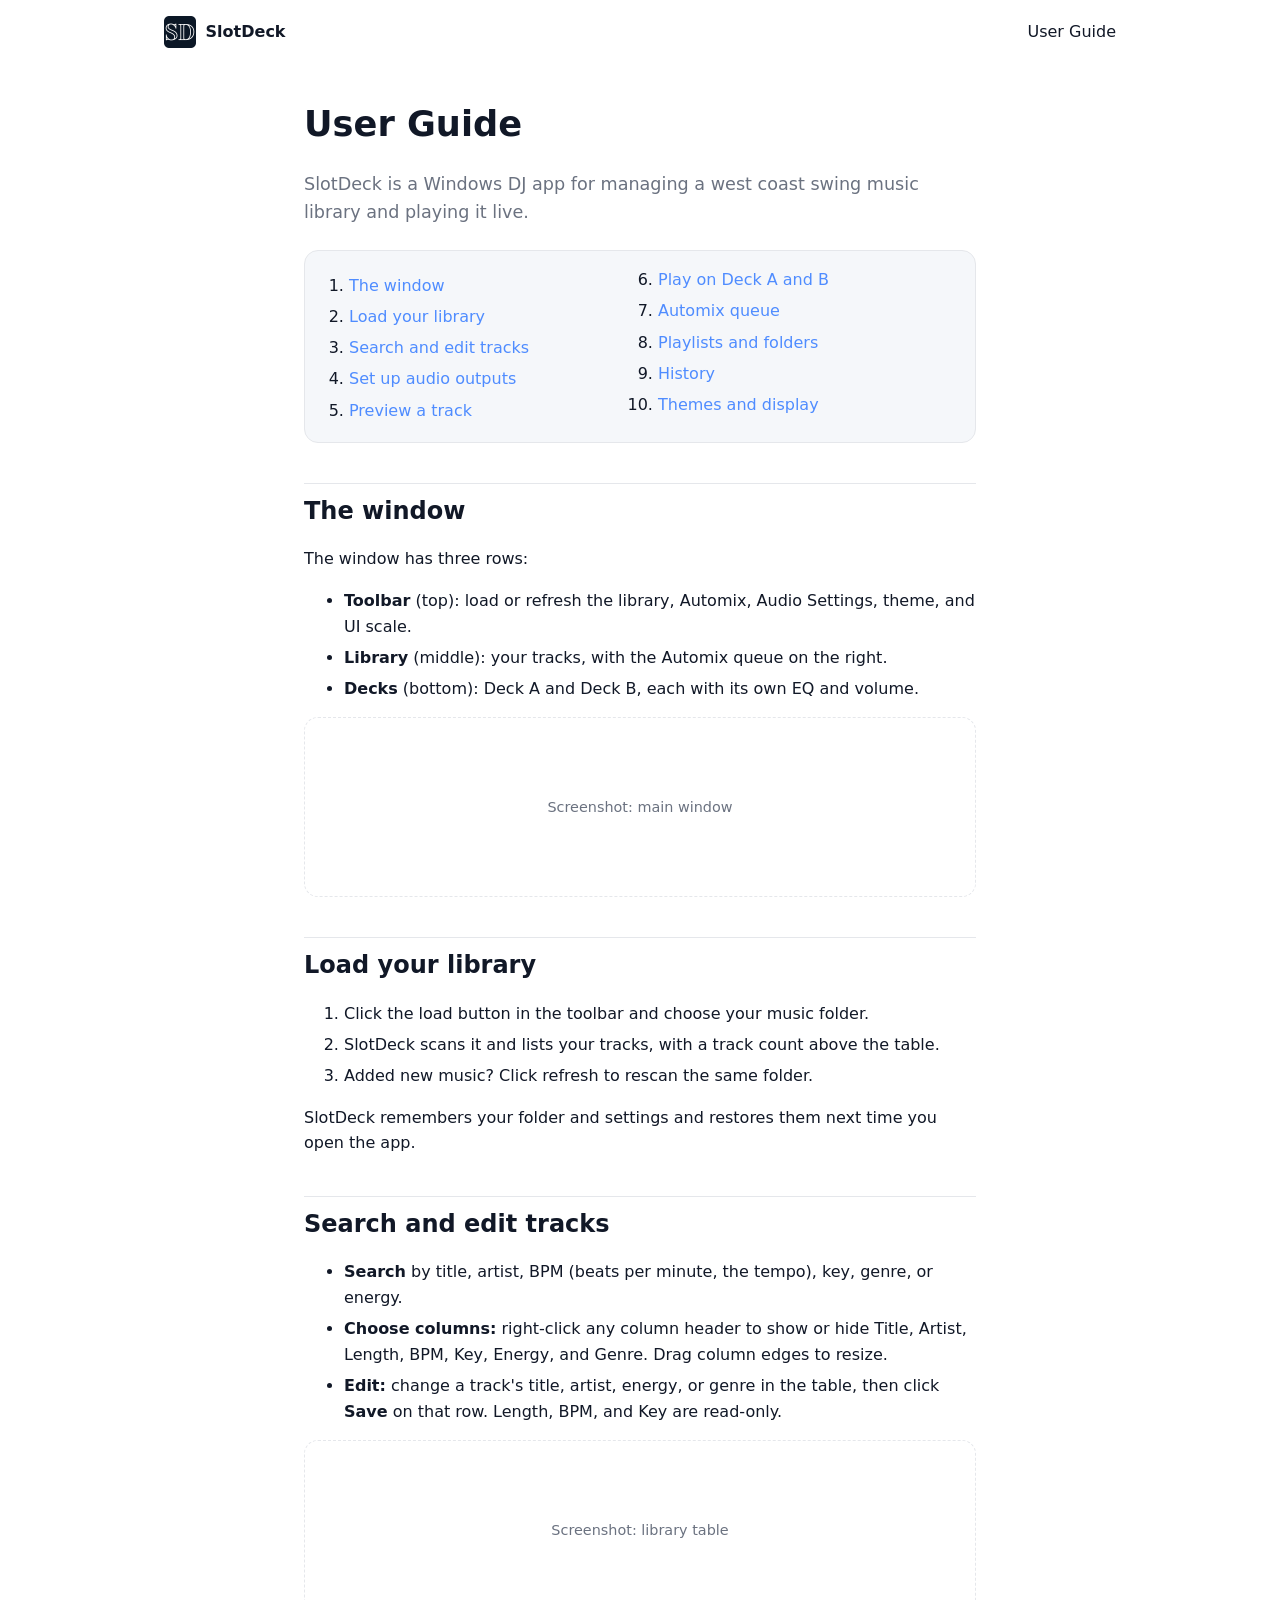
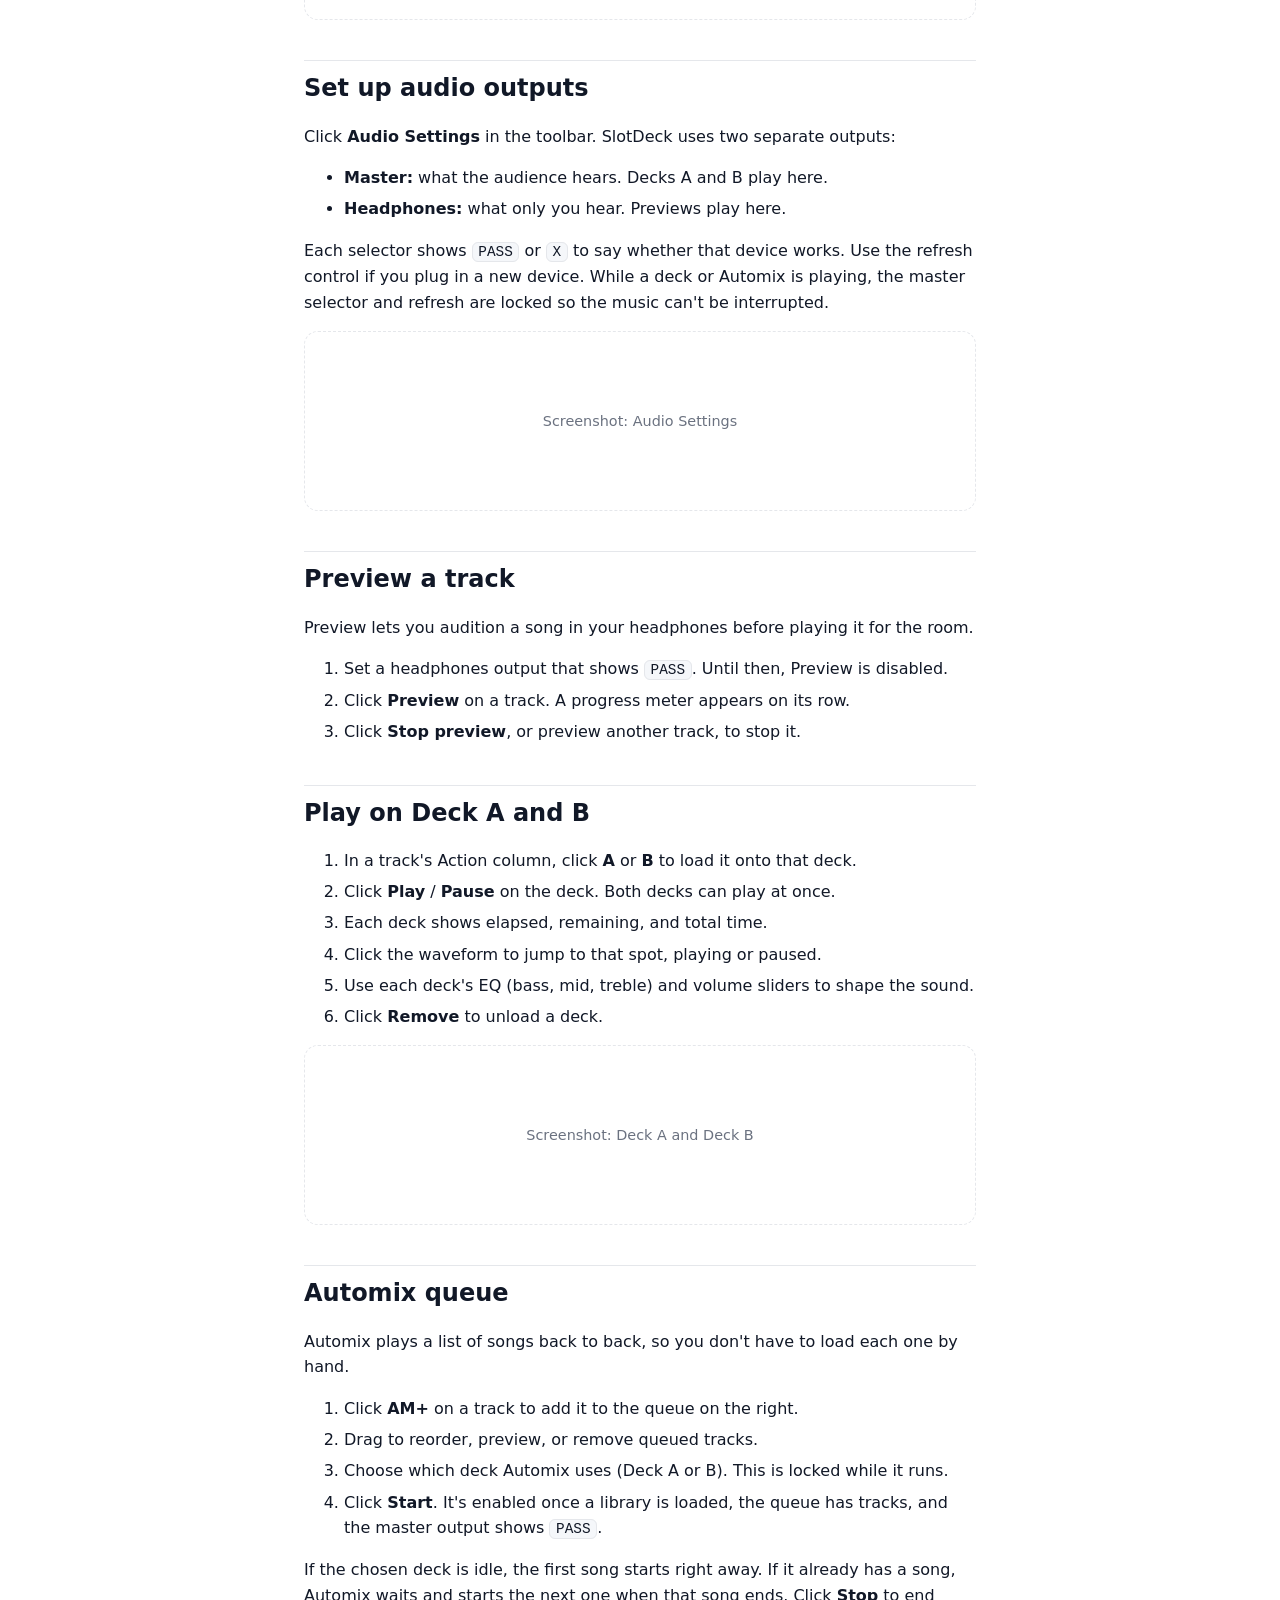
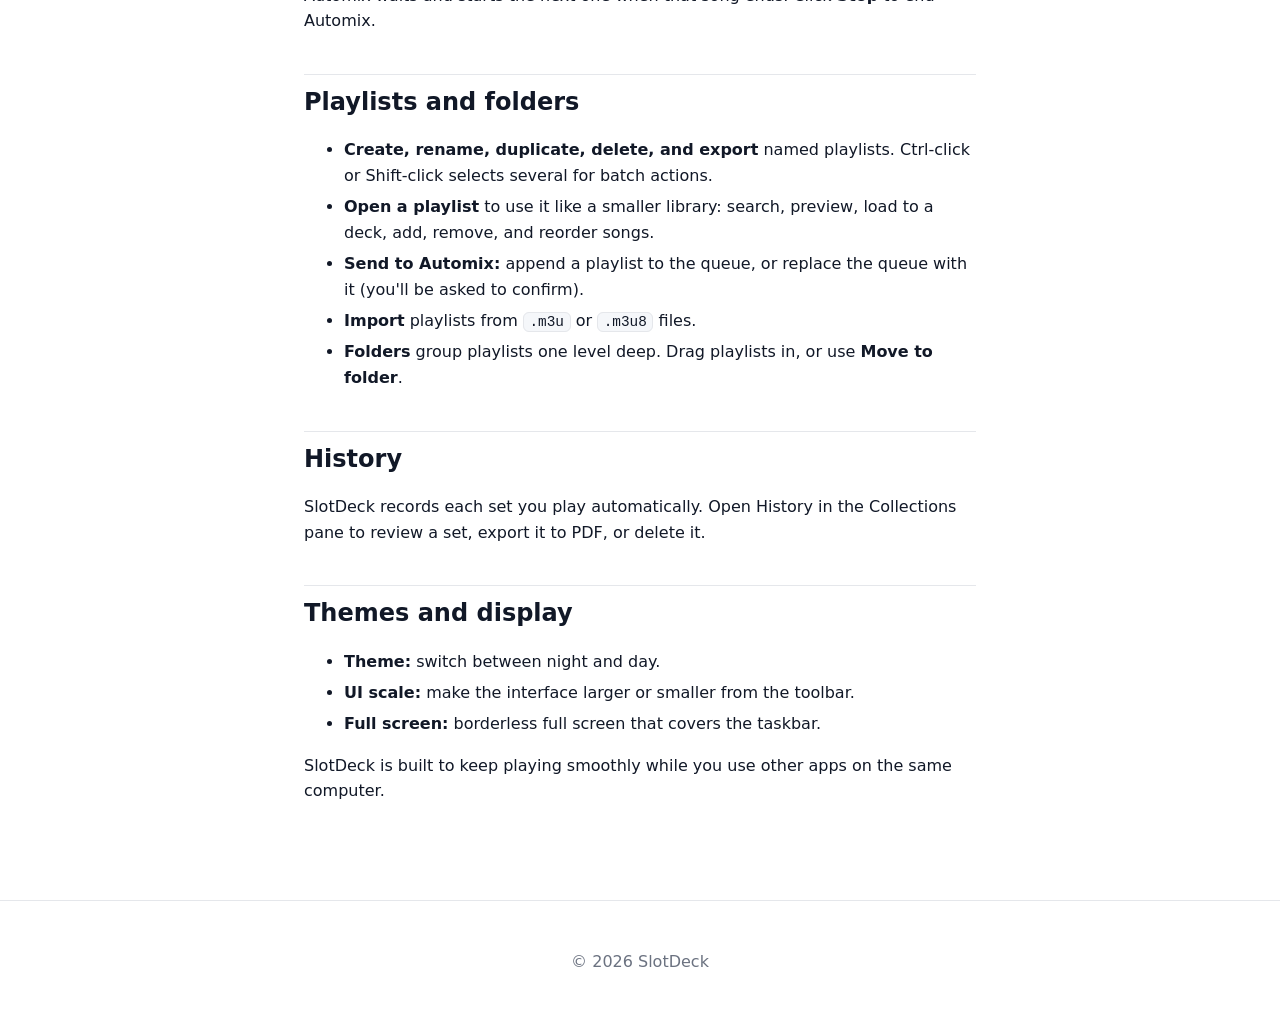
==== docs/guide.html @ 699abc44 "Add initial project files including HTML, CSS, JS, and tasks configuration" ====
<!doctype html>
<html lang="en">
<head>
  <meta charset="utf-8">
  <meta name="viewport" content="width=device-width, initial-scale=1">
  <title>User Guide | SlotDeck</title>
  <meta name="description" content="How to use SlotDeck.">
  <link rel="icon" href="favicon.ico">
  <link rel="stylesheet" href="assets/css/style.css">
</head>
<body>
  <header class="nav">
    <a class="brand" href="./"><img src="assets/img/logo.png" alt="">SlotDeck</a>
    <nav><a href="guide.html">User Guide</a></nav>
  </header>

  <main class="guide">
    <h1>User Guide</h1>
    <p class="lead">SlotDeck is a Windows DJ app for managing a west coast swing music library and playing it live.</p>

    <nav class="toc" aria-label="Contents">
      <ol>
        <li><a href="#layout">The window</a></li>
        <li><a href="#library">Load your library</a></li>
        <li><a href="#search">Search and edit tracks</a></li>
        <li><a href="#audio">Set up audio outputs</a></li>
        <li><a href="#preview">Preview a track</a></li>
        <li><a href="#decks">Play on Deck A and B</a></li>
        <li><a href="#automix">Automix queue</a></li>
        <li><a href="#playlists">Playlists and folders</a></li>
        <li><a href="#history">History</a></li>
        <li><a href="#display">Themes and display</a></li>
      </ol>
    </nav>

    <h2 id="layout">The window</h2>
    <p>The window has three rows:</p>
    <ul>
      <li><strong>Toolbar</strong> (top): load or refresh the library, Automix, Audio Settings, theme, and UI scale.</li>
      <li><strong>Library</strong> (middle): your tracks, with the Automix queue on the right.</li>
      <li><strong>Decks</strong> (bottom): Deck A and Deck B, each with its own EQ and volume.</li>
    </ul>
    <figure><div class="shot">Screenshot: main window</div></figure>

    <h2 id="library">Load your library</h2>
    <ol>
      <li>Click the load button in the toolbar and choose your music folder.</li>
      <li>SlotDeck scans it and lists your tracks, with a track count above the table.</li>
      <li>Added new music? Click refresh to rescan the same folder.</li>
    </ol>
    <p>SlotDeck remembers your folder and settings and restores them next time you open the app.</p>

    <h2 id="search">Search and edit tracks</h2>
    <ul>
      <li><strong>Search</strong> by title, artist, BPM (beats per minute, the tempo), key, genre, or energy.</li>
      <li><strong>Choose columns:</strong> right-click any column header to show or hide Title, Artist, Length, BPM, Key, Energy, and Genre. Drag column edges to resize.</li>
      <li><strong>Edit:</strong> change a track's title, artist, energy, or genre in the table, then click <strong>Save</strong> on that row. Length, BPM, and Key are read-only.</li>
    </ul>
    <figure><div class="shot">Screenshot: library table</div></figure>

    <h2 id="audio">Set up audio outputs</h2>
    <p>Click <strong>Audio Settings</strong> in the toolbar. SlotDeck uses two separate outputs:</p>
    <ul>
      <li><strong>Master:</strong> what the audience hears. Decks A and B play here.</li>
      <li><strong>Headphones:</strong> what only you hear. Previews play here.</li>
    </ul>
    <p>Each selector shows <code>PASS</code> or <code>X</code> to say whether that device works. Use the refresh control if you plug in a new device. While a deck or Automix is playing, the master selector and refresh are locked so the music can't be interrupted.</p>
    <figure><div class="shot">Screenshot: Audio Settings</div></figure>

    <h2 id="preview">Preview a track</h2>
    <p>Preview lets you audition a song in your headphones before playing it for the room.</p>
    <ol>
      <li>Set a headphones output that shows <code>PASS</code>. Until then, Preview is disabled.</li>
      <li>Click <strong>Preview</strong> on a track. A progress meter appears on its row.</li>
      <li>Click <strong>Stop preview</strong>, or preview another track, to stop it.</li>
    </ol>

    <h2 id="decks">Play on Deck A and B</h2>
    <ol>
      <li>In a track's Action column, click <strong>A</strong> or <strong>B</strong> to load it onto that deck.</li>
      <li>Click <strong>Play</strong> / <strong>Pause</strong> on the deck. Both decks can play at once.</li>
      <li>Each deck shows elapsed, remaining, and total time.</li>
      <li>Click the waveform to jump to that spot, playing or paused.</li>
      <li>Use each deck's EQ (bass, mid, treble) and volume sliders to shape the sound.</li>
      <li>Click <strong>Remove</strong> to unload a deck.</li>
    </ol>
    <figure><div class="shot">Screenshot: Deck A and Deck B</div></figure>

    <h2 id="automix">Automix queue</h2>
    <p>Automix plays a list of songs back to back, so you don't have to load each one by hand.</p>
    <ol>
      <li>Click <strong>AM+</strong> on a track to add it to the queue on the right.</li>
      <li>Drag to reorder, preview, or remove queued tracks.</li>
      <li>Choose which deck Automix uses (Deck A or B). This is locked while it runs.</li>
      <li>Click <strong>Start</strong>. It's enabled once a library is loaded, the queue has tracks, and the master output shows <code>PASS</code>.</li>
    </ol>
    <p>If the chosen deck is idle, the first song starts right away. If it already has a song, Automix waits and starts the next one when that song ends. Click <strong>Stop</strong> to end Automix.</p>

    <h2 id="playlists">Playlists and folders</h2>
    <ul>
      <li><strong>Create, rename, duplicate, delete, and export</strong> named playlists. Ctrl-click or Shift-click selects several for batch actions.</li>
      <li><strong>Open a playlist</strong> to use it like a smaller library: search, preview, load to a deck, add, remove, and reorder songs.</li>
      <li><strong>Send to Automix:</strong> append a playlist to the queue, or replace the queue with it (you'll be asked to confirm).</li>
      <li><strong>Import</strong> playlists from <code>.m3u</code> or <code>.m3u8</code> files.</li>
      <li><strong>Folders</strong> group playlists one level deep. Drag playlists in, or use <strong>Move to folder</strong>.</li>
    </ul>

    <h2 id="history">History</h2>
    <p>SlotDeck records each set you play automatically. Open History in the Collections pane to review a set, export it to PDF, or delete it.</p>

    <h2 id="display">Themes and display</h2>
    <ul>
      <li><strong>Theme:</strong> switch between night and day.</li>
      <li><strong>UI scale:</strong> make the interface larger or smaller from the toolbar.</li>
      <li><strong>Full screen:</strong> borderless full screen that covers the taskbar.</li>
    </ul>
    <p>SlotDeck is built to keep playing smoothly while you use other apps on the same computer.</p>
  </main>

  <footer>&copy; 2026 SlotDeck</footer>
  <script src="assets/js/main.js" defer></script>
</body>
</html>
---- docs/assets/css/style.css ----
:root { --bg:#0b0d12; --fg:#e8eaf0; --muted:#9aa3b2; --card:#141821; --line:#232938; --accent:#4f8cff; --radius:14px; }
@media (prefers-color-scheme: light) {
  :root { --bg:#fff; --fg:#111827; --muted:#6b7280; --card:#f5f7fa; --line:#e5e7eb; }
}
* { box-sizing:border-box; }
html { scroll-behavior:smooth; }
body { margin:0; background:var(--bg); color:var(--fg);
  font:16px/1.6 system-ui,-apple-system,"Segoe UI",Roboto,sans-serif; }
a { color:var(--accent); }
.nav { display:flex; justify-content:space-between; align-items:center;
  max-width:1000px; margin:auto; padding:1rem 1.5rem; }
.nav nav a { color:var(--fg); text-decoration:none; margin-left:1.25rem; }
.nav nav a:hover { color:var(--accent); }
.brand { display:flex; align-items:center; gap:.6rem; font-weight:700; color:var(--fg); text-decoration:none; }
.brand img { width:32px; height:32px; }
.hero { text-align:center; padding:6rem 1.5rem 4rem; max-width:720px; margin:auto; }
.hero h1 { font-size:clamp(2rem,6vw,3.5rem); margin:0 0 1rem; line-height:1.1; }
.hero p { color:var(--muted); font-size:1.15rem; }
.btn { display:inline-block; margin-top:1.5rem; padding:.75rem 1.5rem;
  background:var(--accent); color:#fff; border-radius:999px; text-decoration:none; font-weight:600; }
.btn.ghost { background:transparent; color:var(--fg); border:1px solid var(--line); margin-left:.5rem; }
.grid { display:grid; gap:1rem; max-width:1000px; margin:auto; padding:1.5rem;
  grid-template-columns:repeat(auto-fit,minmax(240px,1fr)); }
.card { background:var(--card); border:1px solid var(--line); padding:1.5rem; border-radius:var(--radius); }
.card h3 { margin:0 0 .5rem; }
.card p { margin:0; color:var(--muted); }
.section { max-width:720px; margin:auto; padding:3rem 1.5rem; text-align:center; }
.section h2 { margin-top:0; }
.section p { color:var(--muted); }
.home { min-height:60vh; display:grid; align-items:center; }
.btn.disabled { background:var(--card); color:var(--muted); border:1px solid var(--line); cursor:default; pointer-events:none; }
.guide { max-width:720px; margin:auto; padding:2rem 1.5rem; }
.guide h1 { font-size:2.2rem; margin:0 0 .5rem; }
.guide h2 { margin:2.5rem 0 .5rem; padding-top:.5rem; border-top:1px solid var(--line); }
.guide .lead { color:var(--muted); font-size:1.1rem; }
.guide li { margin:.35rem 0; }
.guide code { background:var(--card); border:1px solid var(--line); padding:.05rem .35rem; border-radius:6px; font-size:.9em; }
.toc { background:var(--card); border:1px solid var(--line); border-radius:var(--radius); padding:1rem 1.5rem; margin:1.5rem 0; }
.toc ol { margin:0; padding-left:1.25rem; columns:2; }
.toc a { text-decoration:none; }
.shot { display:grid; place-items:center; height:180px; margin:1rem 0; border:1px dashed var(--line);
  border-radius:var(--radius); color:var(--muted); font-size:.9rem; }
figure { margin:0; }
footer { text-align:center; color:var(--muted); padding:3rem 1rem; border-top:1px solid var(--line); margin-top:3rem; }
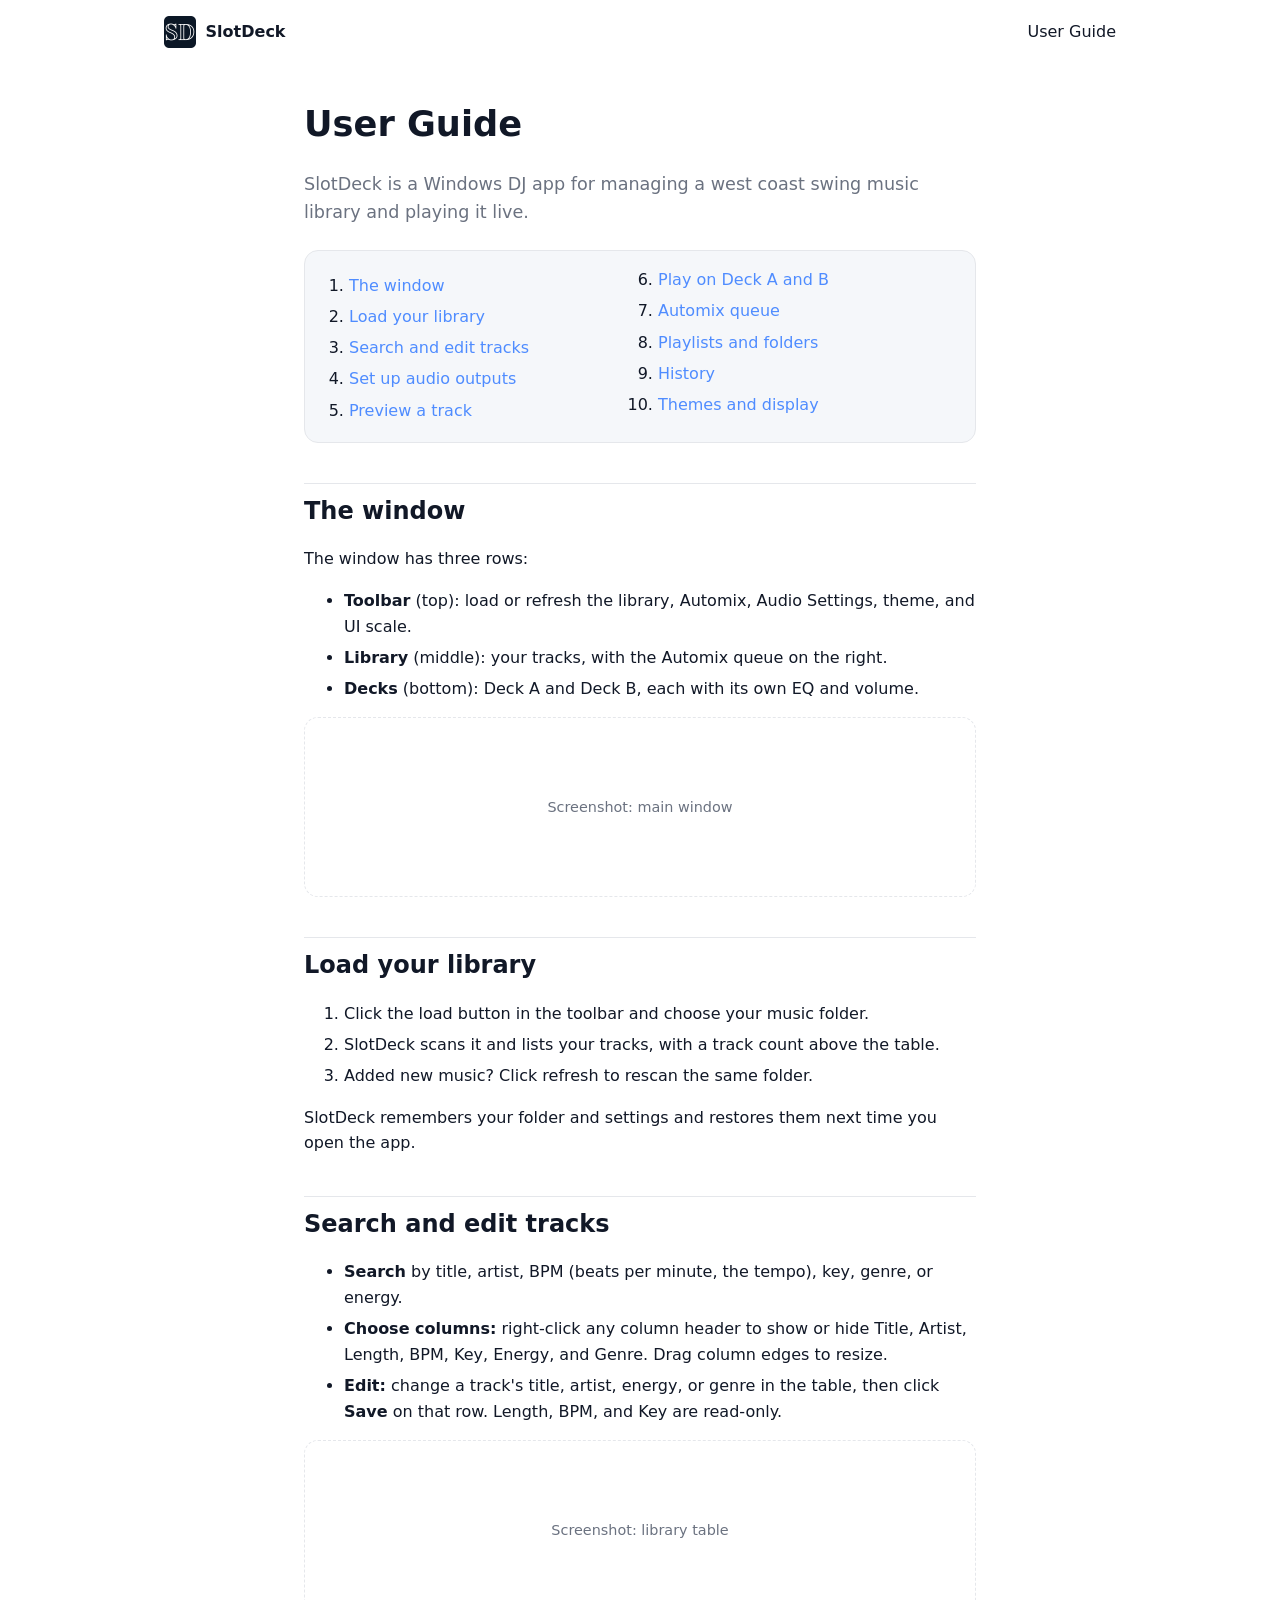
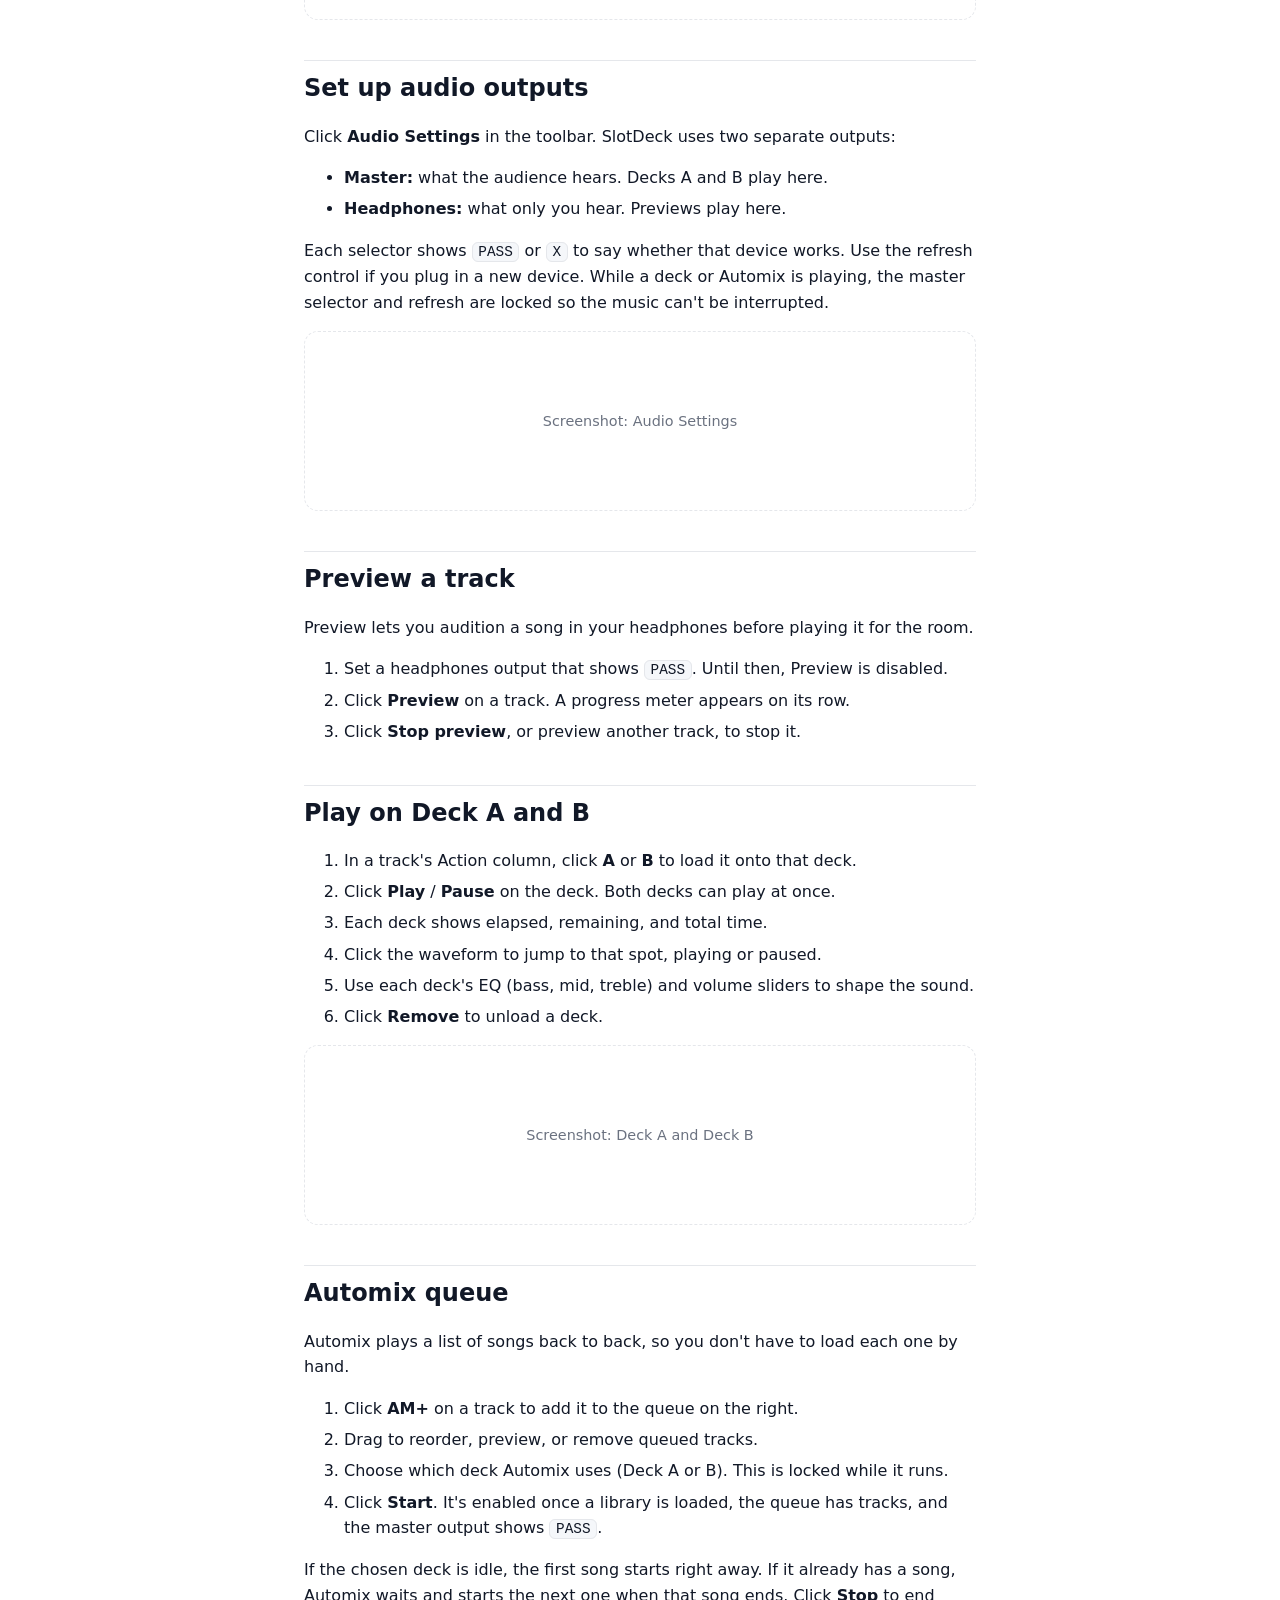
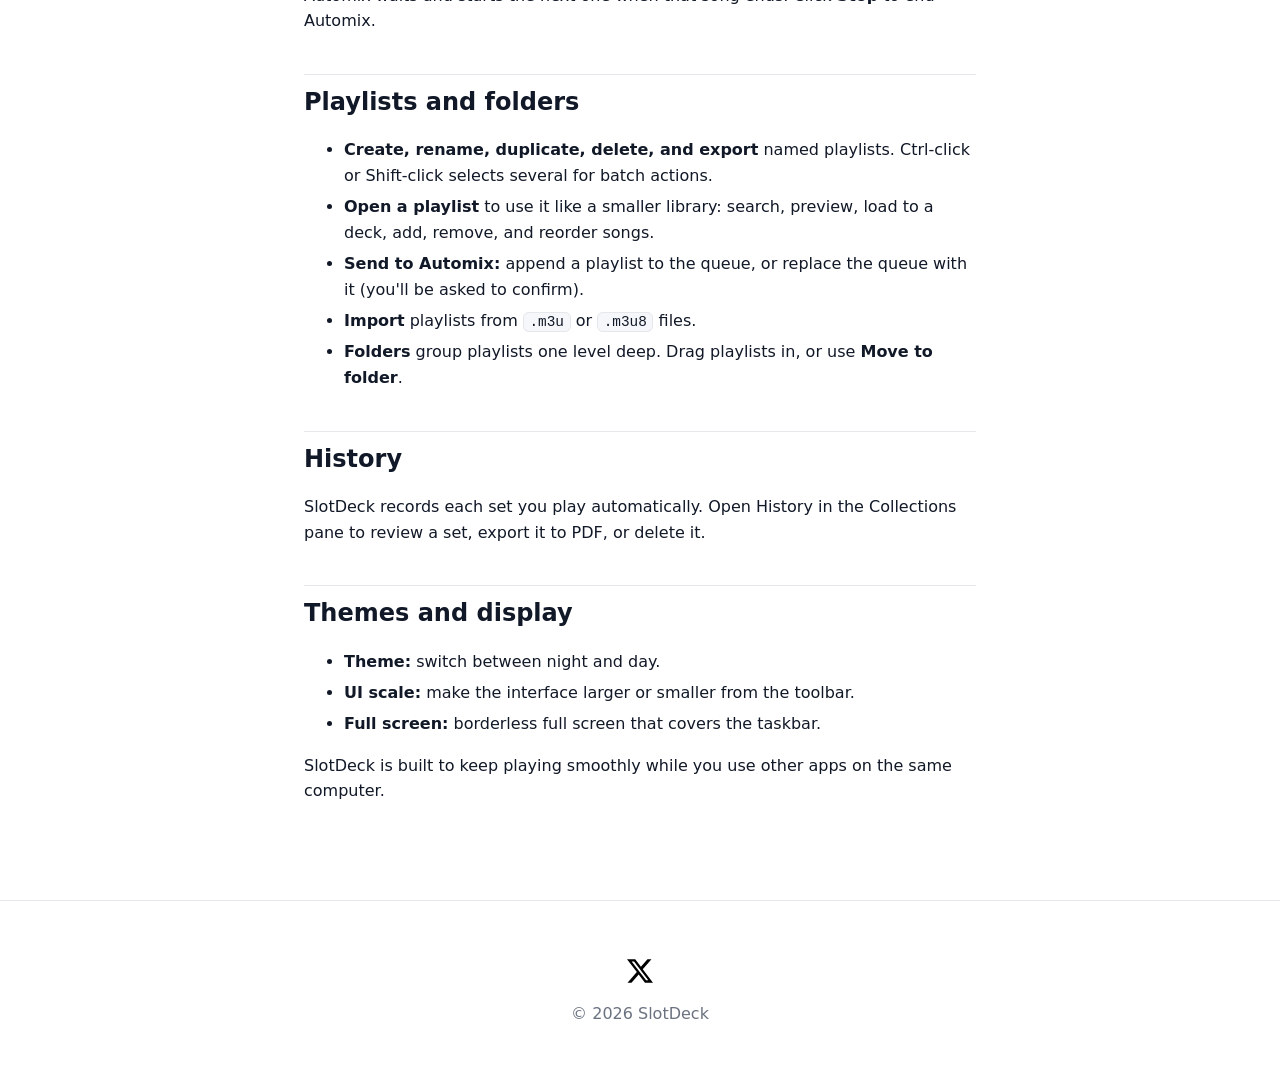
==== commit 782c7721: "Add social media link and update footer in HTML files; enhance CSS for social links" ====
--- a/docs/guide.html
+++ b/docs/guide.html
@@ -6,7 +6,7 @@
   <title>User Guide | SlotDeck</title>
   <meta name="description" content="How to use SlotDeck.">
   <link rel="icon" href="favicon.ico">
-  <link rel="stylesheet" href="assets/css/style.css">
+  <link rel="stylesheet" href="assets/css/style.css?v=20261021">
 </head>
 <body>
   <header class="nav">
@@ -117,7 +117,9 @@
     <p>SlotDeck is built to keep playing smoothly while you use other apps on the same computer.</p>
   </main>
 
-  <footer>&copy; 2026 SlotDeck</footer>
+  <footer><a class="social-link" href="https://x.com/slotdeckDJ" target="_blank" rel="noopener noreferrer" aria-label="SlotDeck on X (@slotdeckDJ), opens in a new tab">
+    <svg viewBox="0 0 24 24" width="20" height="20" fill="currentColor" aria-hidden="true" focusable="false"><path d="M18.901 1.153h3.68l-8.04 9.19L24 22.846h-7.406l-5.8-7.584-6.64 7.584H.47l8.6-9.835L0 1.154h7.594l5.243 6.932 6.064-6.933Zm-1.29 19.49h2.039L6.487 3.24H4.3l13.31 17.403Z"/></svg>
+  </a><div>&copy; 2026 SlotDeck</div></footer>
   <script src="assets/js/main.js" defer></script>
 </body>
 </html>
--- a/docs/assets/css/style.css
+++ b/docs/assets/css/style.css
@@ -42,3 +42,9 @@
   border-radius:var(--radius); color:var(--muted); font-size:.9rem; }
 figure { margin:0; }
 footer { text-align:center; color:var(--muted); padding:3rem 1rem; border-top:1px solid var(--line); margin-top:3rem; }
+.social-link { display:inline-flex; align-items:center; justify-content:center; width:44px; height:44px; margin-bottom:.5rem; color:#fff; }
+.social-link svg { width:26px; height:26px; }
+@media (prefers-color-scheme: light) {
+  .social-link { color:#000; }
+}
+.social-link:focus-visible { outline:2px solid var(--accent); outline-offset:2px; border-radius:4px; }
